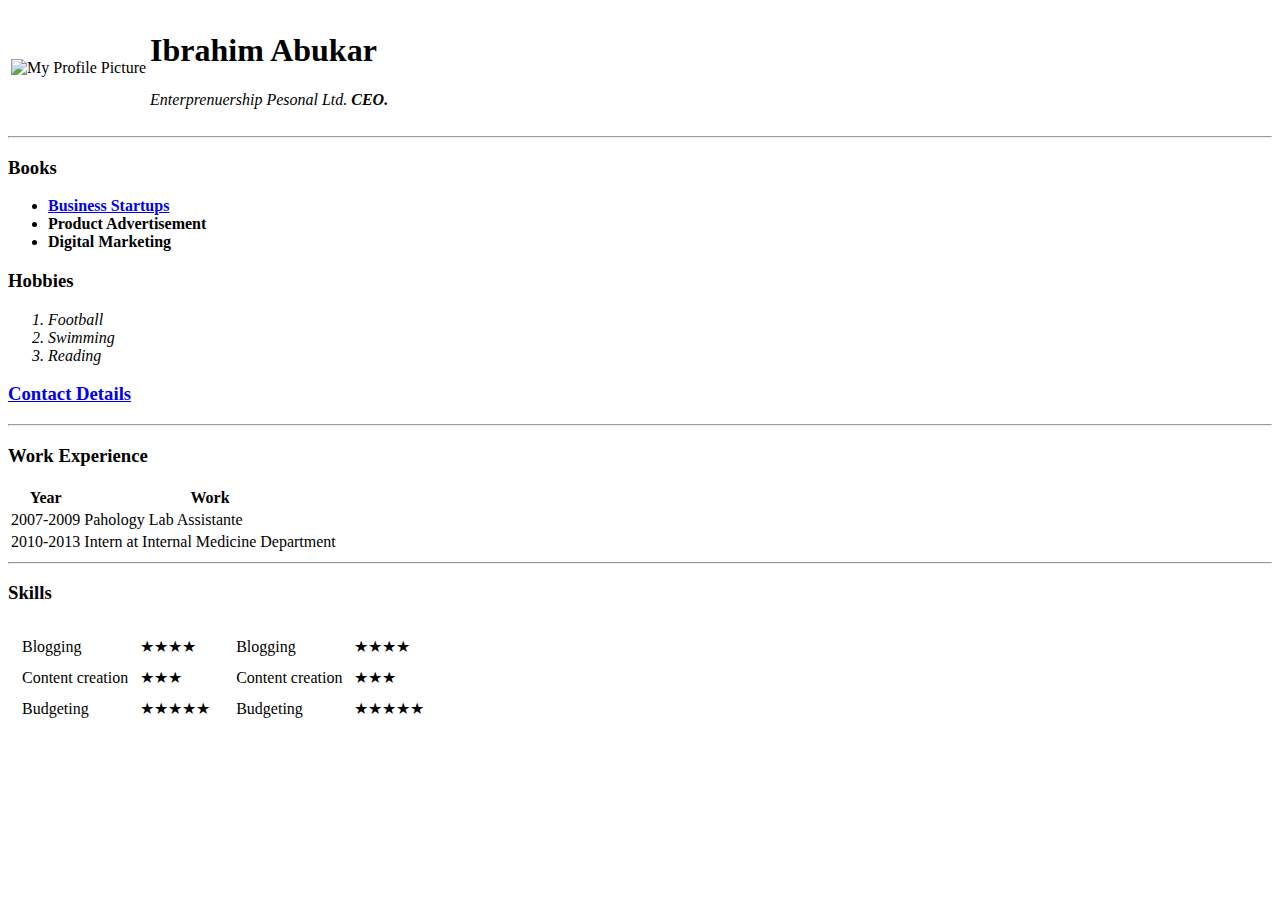
==== index.html @ f6a56956 "Add files via upload" ====
<!DOCTYPE html>
<html lang="en">

<head>
  <meta charset="UTF-8">
  <meta name="viewport" content="width=device-width, initial-scale=1.0">
  <meta http-equiv="X-UA-Compatible" content="ie=edge">
  <title>Ibrahim Personal Site</title>
</head>

<body>
  <table>
    <tr>
<td> <img src="images/ibriney.jpg" alt="My Profile Picture"></td>
  <td><h1>Ibrahim Abukar</h1>
  <p><i>Enterprenuership Pesonal Ltd.<i><strong> CEO.</strong></p></td>
</tr>
    </table>
  <hr>
  <h3>Books</h3>
  <ul>
    <Strong>
      <li><a href="https://www.pdfdrive.com/">Business Startups</a></li>
      <li>Product Advertisement</li>
      <li>Digital Marketing</li>
    </strong>
  </ul>
  <h3>Hobbies</h3>
  <ol>
    <em>
      <li>Football</li>
      <li>Swimming</li>
      <li>Reading</li>
    </em>
  </ol>
  <h3><a href="Contact Details.html">Contact Details</a></h3>
  <hr>
  <h3>Work Experience</h3>
  <table>
    <thead>
      <th> Year</th>
      <th>Work</th>
    </thead>
    <tbody>
      <tr>
        <td>2007-2009</td>
        <td>Pahology Lab Assistante</td>
      </tr>
      <tr>
        <td>2010-2013</td>
        <td>Intern at Internal Medicine Department</td>
      </tr>
    </tbody>
    <tfoot>

    </tfoot>
  </table>
  <hr>
  <h3>Skills</h3>
  <table>
    <tr>
      <td>
        <table cellspacing='10'>
          <tr>
            <td>Blogging</td>
            <td>★★★★</td>
          </tr>
          <tr>
            <td>Content creation</td>
            <td>★★★</td>
          </tr>
          <tr>
            <td>Budgeting</td>
            <td>★★★★★</td>
          </tr>
        </table>
      </td>

      <td>
        <table cellspacing='10'>
          <tr>
            <td>Blogging</td>
            <td>★★★★</td>
          </tr>
          <tr>
            <td>Content creation</td>
            <td>★★★</td>
          </tr>
          <tr>
            <td>Budgeting</td>
            <td>★★★★★</td>
          </tr>
        </table>
      </td>
    </tr>

</body>

</html>
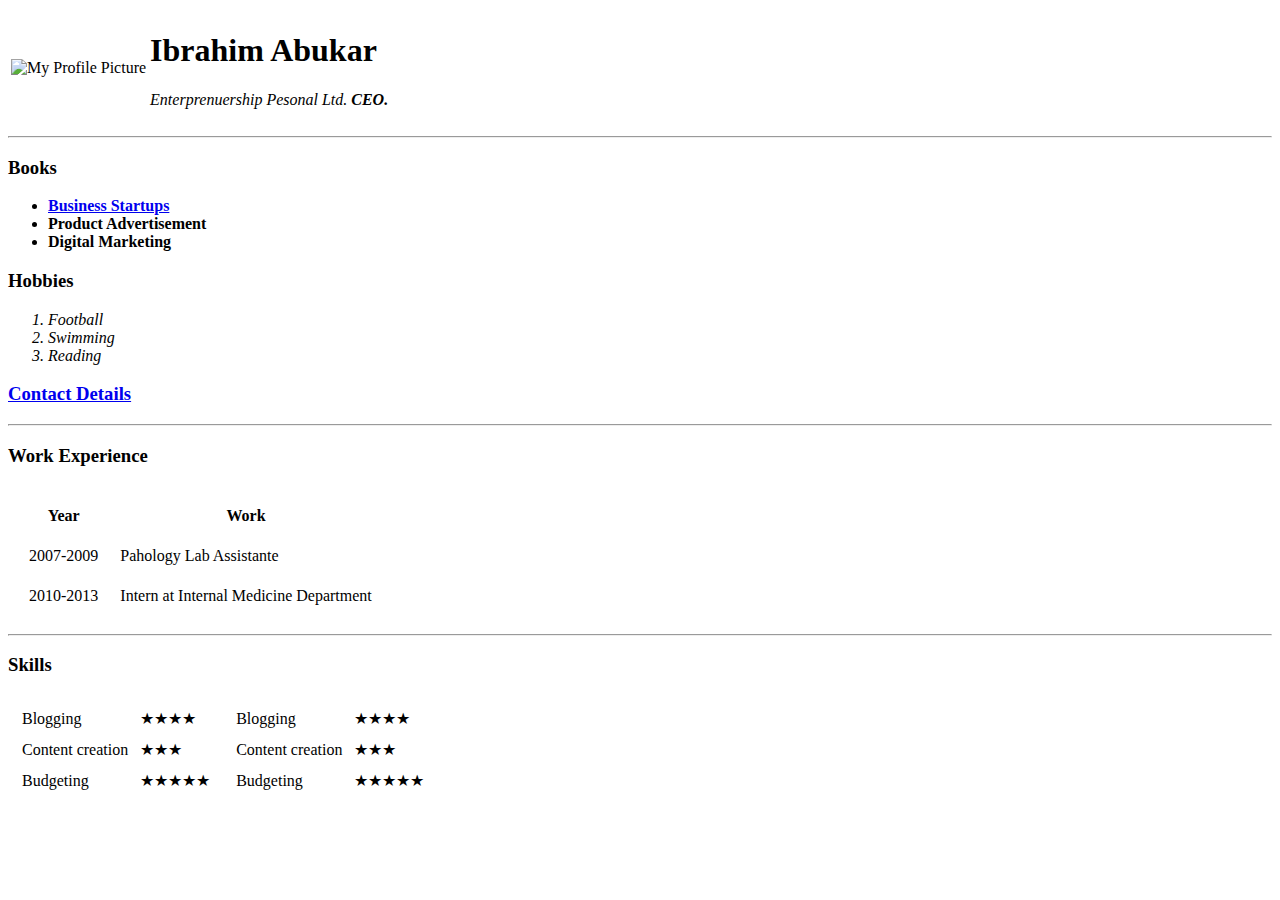
==== commit a6cfd0be: "Add files via upload" ====
--- a/index.html
+++ b/index.html
@@ -36,7 +36,7 @@
   <h3><a href="Contact Details.html">Contact Details</a></h3>
   <hr>
   <h3>Work Experience</h3>
-  <table>
+  <table cellspacing='20'>
     <thead>
       <th> Year</th>
       <th>Work</th>
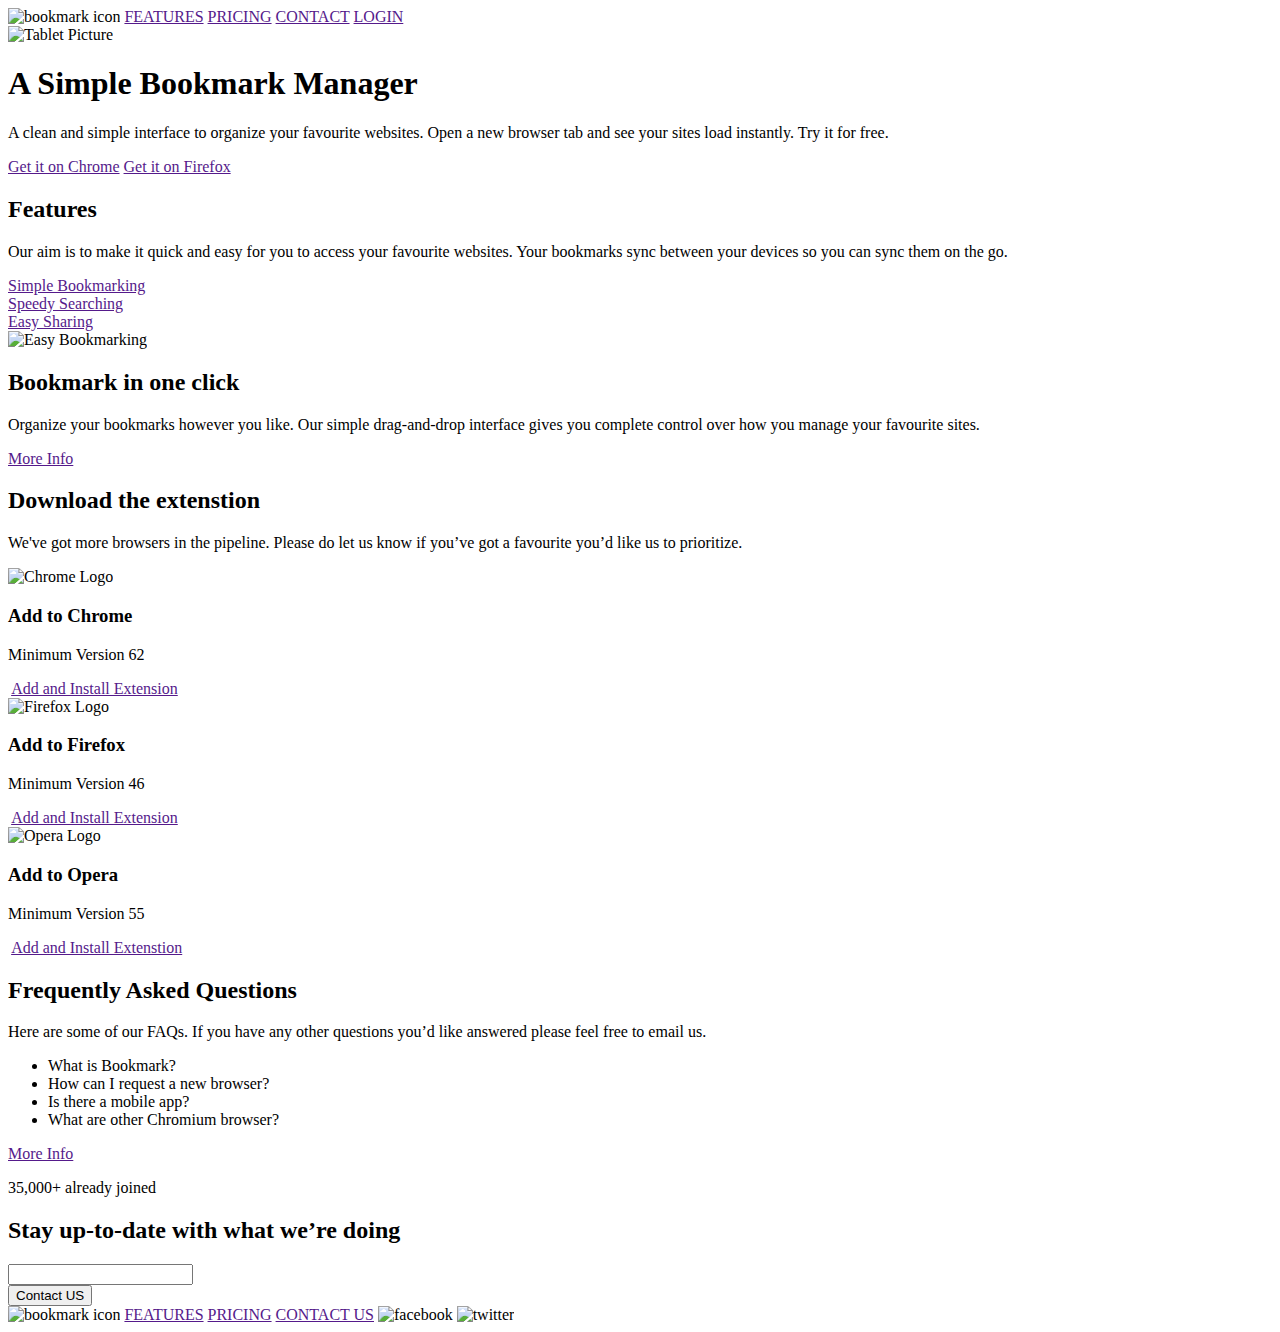
==== commit 37d2799a: "Add files via upload" ====
--- a/index.html
+++ b/index.html
@@ -5,95 +5,126 @@
   <meta charset="UTF-8">
   <meta name="viewport" content="width=device-width, initial-scale=1.0">
   <meta http-equiv="X-UA-Compatible" content="ie=edge">
-  <title>Ibrahim Personal Site</title>
+  <title>Document</title>
+  <link rel="stylesheet" href="CSS/styles.css">
+  <link rel="icon" href="images/favicon-32x32.png">
+  <link href="https://fonts.googleapis.com/css2?family=Noto+Sans:wght@700&family=Work+Sans:wght@200&display=swap" rel="stylesheet">
 </head>
 
 <body>
-  <table>
-    <tr>
-<td> <img src="images/ibriney.jpg" alt="My Profile Picture"></td>
-  <td><h1>Ibrahim Abukar</h1>
-  <p><i>Enterprenuership Pesonal Ltd.<i><strong> CEO.</strong></p></td>
-</tr>
-    </table>
-  <hr>
-  <h3>Books</h3>
-  <ul>
-    <Strong>
-      <li><a href="https://www.pdfdrive.com/">Business Startups</a></li>
-      <li>Product Advertisement</li>
-      <li>Digital Marketing</li>
-    </strong>
-  </ul>
-  <h3>Hobbies</h3>
-  <ol>
-    <em>
-      <li>Football</li>
-      <li>Swimming</li>
-      <li>Reading</li>
-    </em>
-  </ol>
-  <h3><a href="Contact Details.html">Contact Details</a></h3>
-  <hr>
-  <h3>Work Experience</h3>
-  <table cellspacing='20'>
-    <thead>
-      <th> Year</th>
-      <th>Work</th>
-    </thead>
-    <tbody>
-      <tr>
-        <td>2007-2009</td>
-        <td>Pahology Lab Assistante</td>
-      </tr>
-      <tr>
-        <td>2010-2013</td>
-        <td>Intern at Internal Medicine Department</td>
-      </tr>
-    </tbody>
-    <tfoot>
+  <div class="header">
+    <img class="bookmark-top" src="images/logo-bookmark.svg" alt="bookmark icon">
+    <a href="">FEATURES</a>
+    <a href="">PRICING</a>
+    <a href="">CONTACT</a>
+    <a class='button-login' href="">LOGIN</a>
+  </div>
+  <div class="middle-container">
+    <div class="tablet-box">
+      <img class='tablet' src="images/illustration-hero.svg" alt="Tablet Picture">
+      <h1 class='tablet-text'>A Simple Bookmark Manager</h1>
+      <p class='tablet-text'> A clean and simple interface to organize your favourite websites.
+        Open a new browser tab and see your sites load instantly.
+        Try it for free.
+      </p>
+      <a href="" class="button-Get-b">Get it on Chrome</a>
+      <a href="" class="button-Get-w">Get it on Firefox</a>
+    </div>
+    <div class="features">
+      <h2>Features</h2>
+      <p>Our aim is to make it quick and easy for you to access your favourite
+        websites. Your bookmarks sync between your devices so you can sync them
+        on the go.
+      </p>
+    </div>
+    <nav class='navbar' <ul>
+      <li class='navbar1'><a href="">Simple Bookmarking</li>
+      <li class='navbar2'><a href="">Speedy Searching</a></li>
+      <li class='navbar3'><a href="">Easy Sharing</a></li>
+      </ul>
+    </nav>
+    <div class="tab-content">
+      <img class='search-pic' src="images/illustration-features-tab-1.svg" alt="Easy Bookmarking">
+      <h2 class='tab-content-text'>Bookmark in one click</h2>
+      <p class='tab-content-text'>Organize your bookmarks however you like. Our simple drag-and-drop
+        interface gives you complete control over how you manage your favourite
+        sites.
+      </p>
+      <a class='button-Info' href="">More Info</a>
+    </div>
+    <div class="download">
+      <h2>Download the extenstion</h2>
+      <p>We've got more browsers in the pipeline. Please do
+        let us know if you’ve got a favourite you’d like us to prioritize.
+      </p>
+    </div>
+    <div class="boxes">
+      <div class='boxbranch'>
+        <img class='logo' src="images/logo-chrome.svg" alt="Chrome Logo">
+        <h3>Add to Chrome</h3>
+        <p>Minimum Version 62</p>
+        <img src="images/bg-dots.svg" alt="">
+        <a class='botton-boxes' href="">Add and Install Extension</a>
+      </div>
+      <div class='boxbranch'>
+        <img class='logo' src="images/logo-firefox.svg" alt="Firefox Logo">
+        <h3>Add to Firefox</h3>
+        <p>Minimum Version 46</p>
+        <img src="images/bg-dots.svg" alt="">
+        <a class='botton-boxes' href="">Add and Install Extension</a>
+      </div>
+      <div class='boxbranch'>
+        <img class='logo' src="images/logo-opera.svg" alt="Opera Logo">
+        <h3>Add to Opera</h3>
+        <p>Minimum Version 55</p>
+        <img src="images/bg-dots.svg" alt="">
+        <a class='botton-boxes' href="">Add and Install Extenstion</a>
+      </div>
+    </div>
+    <div class="FAQs-toggle">
+      <div>
+        <div class="FAQs-text">
+          <h2>Frequently Asked Questions</h2>
+          <p>Here are some of our FAQs. If you have any other questions you’d like
+            answered please feel free to email us.
+          </p>
+        </div>
+        <div class="toggle">
+          <ul>
+            <li>What is Bookmark?</li>
+            <li>How can I request a new browser?</li>
+            <li>Is there a mobile app?</li>
+            <li>What are other Chromium browser?</li>
+          </ul>
+          <a class='button-Info' href="">More Info</a>
+        </div>
 
-    </tfoot>
-  </table>
-  <hr>
-  <h3>Skills</h3>
-  <table>
-    <tr>
-      <td>
-        <table cellspacing='10'>
-          <tr>
-            <td>Blogging</td>
-            <td>★★★★</td>
-          </tr>
-          <tr>
-            <td>Content creation</td>
-            <td>★★★</td>
-          </tr>
-          <tr>
-            <td>Budgeting</td>
-            <td>★★★★★</td>
-          </tr>
-        </table>
-      </td>
 
-      <td>
-        <table cellspacing='10'>
-          <tr>
-            <td>Blogging</td>
-            <td>★★★★</td>
-          </tr>
-          <tr>
-            <td>Content creation</td>
-            <td>★★★</td>
-          </tr>
-          <tr>
-            <td>Budgeting</td>
-            <td>★★★★★</td>
-          </tr>
-        </table>
-      </td>
-    </tr>
+      </div>
+    </div>
+  </div>
+
+  <div class="last">
+    <div>
+    <p class='spaced'>35,000+ already joined</p>
+    <h2>Stay up-to-date with what we’re doing</h2>
+    </div>
+    <div class="contact">
+      <form class='contact-form' action="email">
+        <input type="text">
+      </form>
+      <button class='button-login' href="">Contact US</button>
+    </div>
+  </div>
+  <div class="footer">
+    <img class="bookmark-bottom" src="images/logo-bookmark.svg" alt="bookmark icon">
+    <a href="">FEATURES</a>
+    <a href="">PRICING</a>
+    <a href="">CONTACT US</a>
+    <img src="images/icon-facebook.svg" alt="facebook">
+    <img src="images/icon-twitter.svg" alt="twitter">
+  </div>
 
 </body>
 
-</html>
+<body>
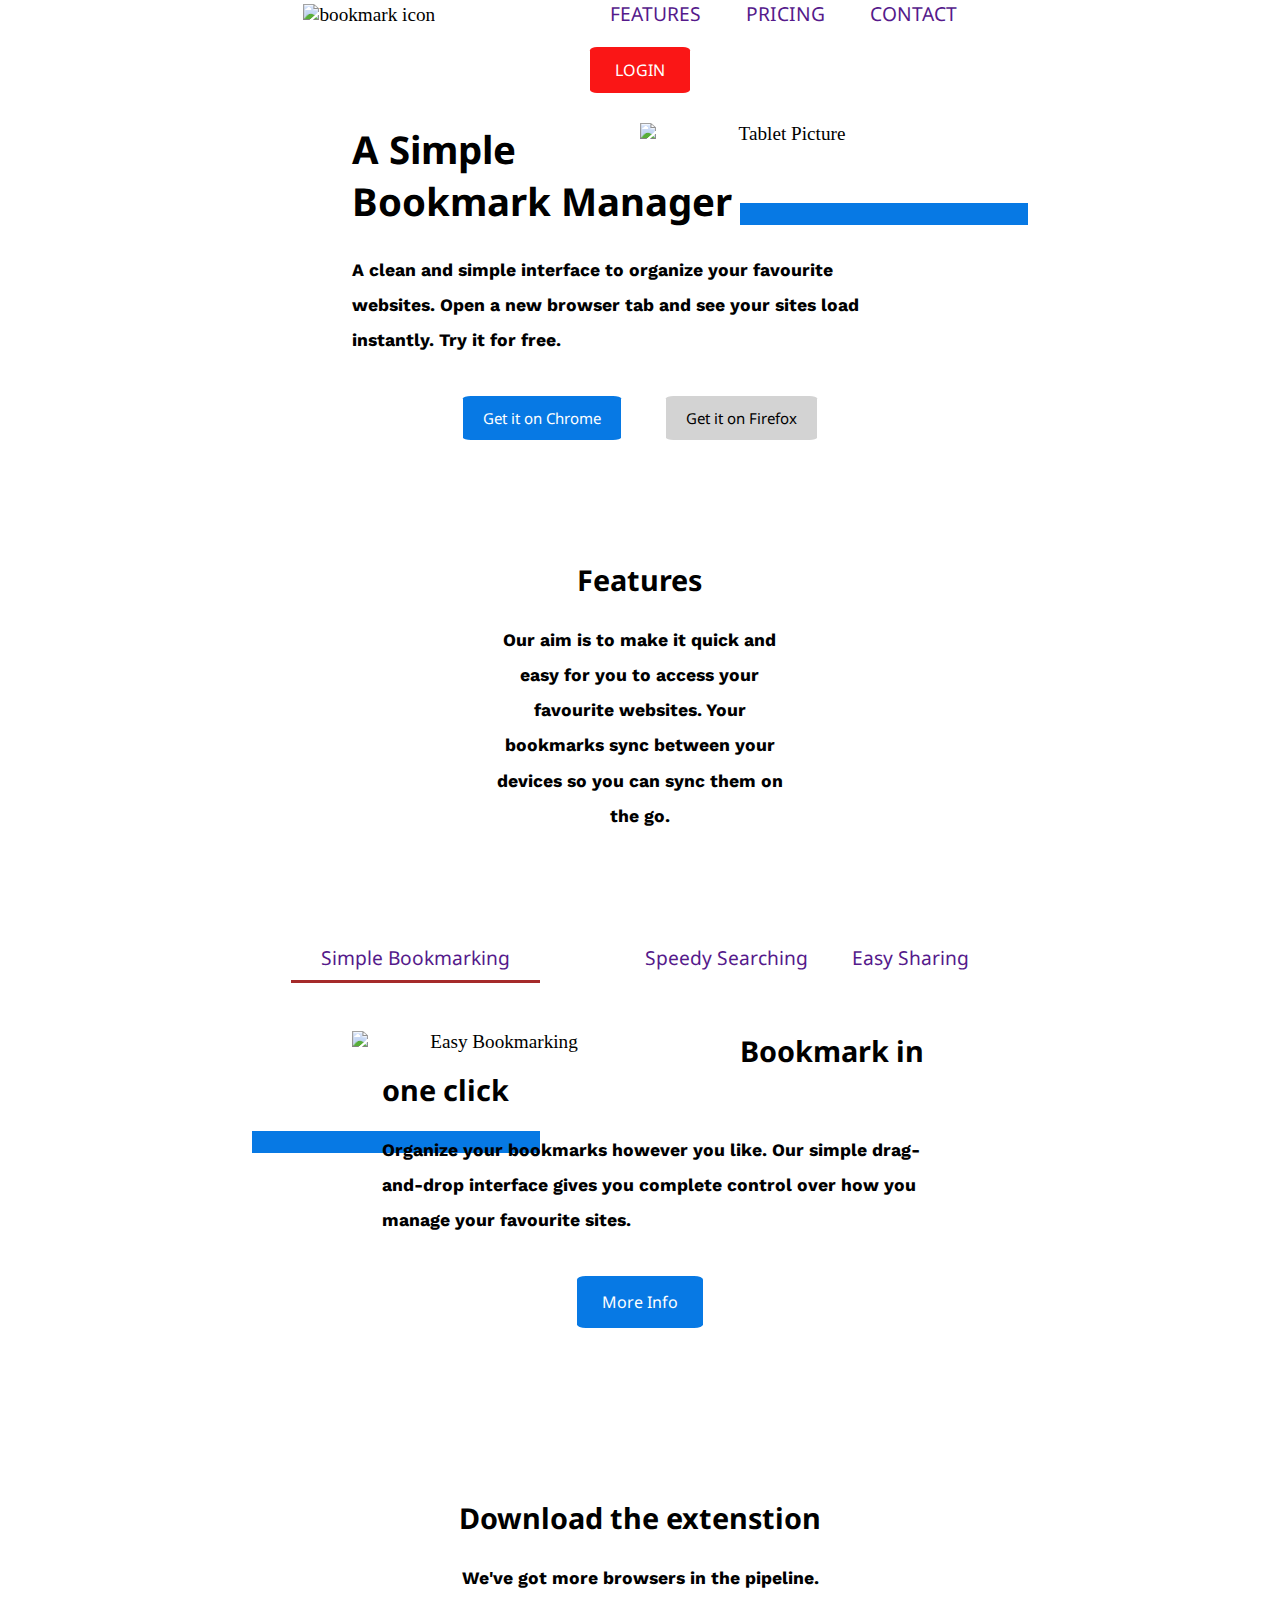
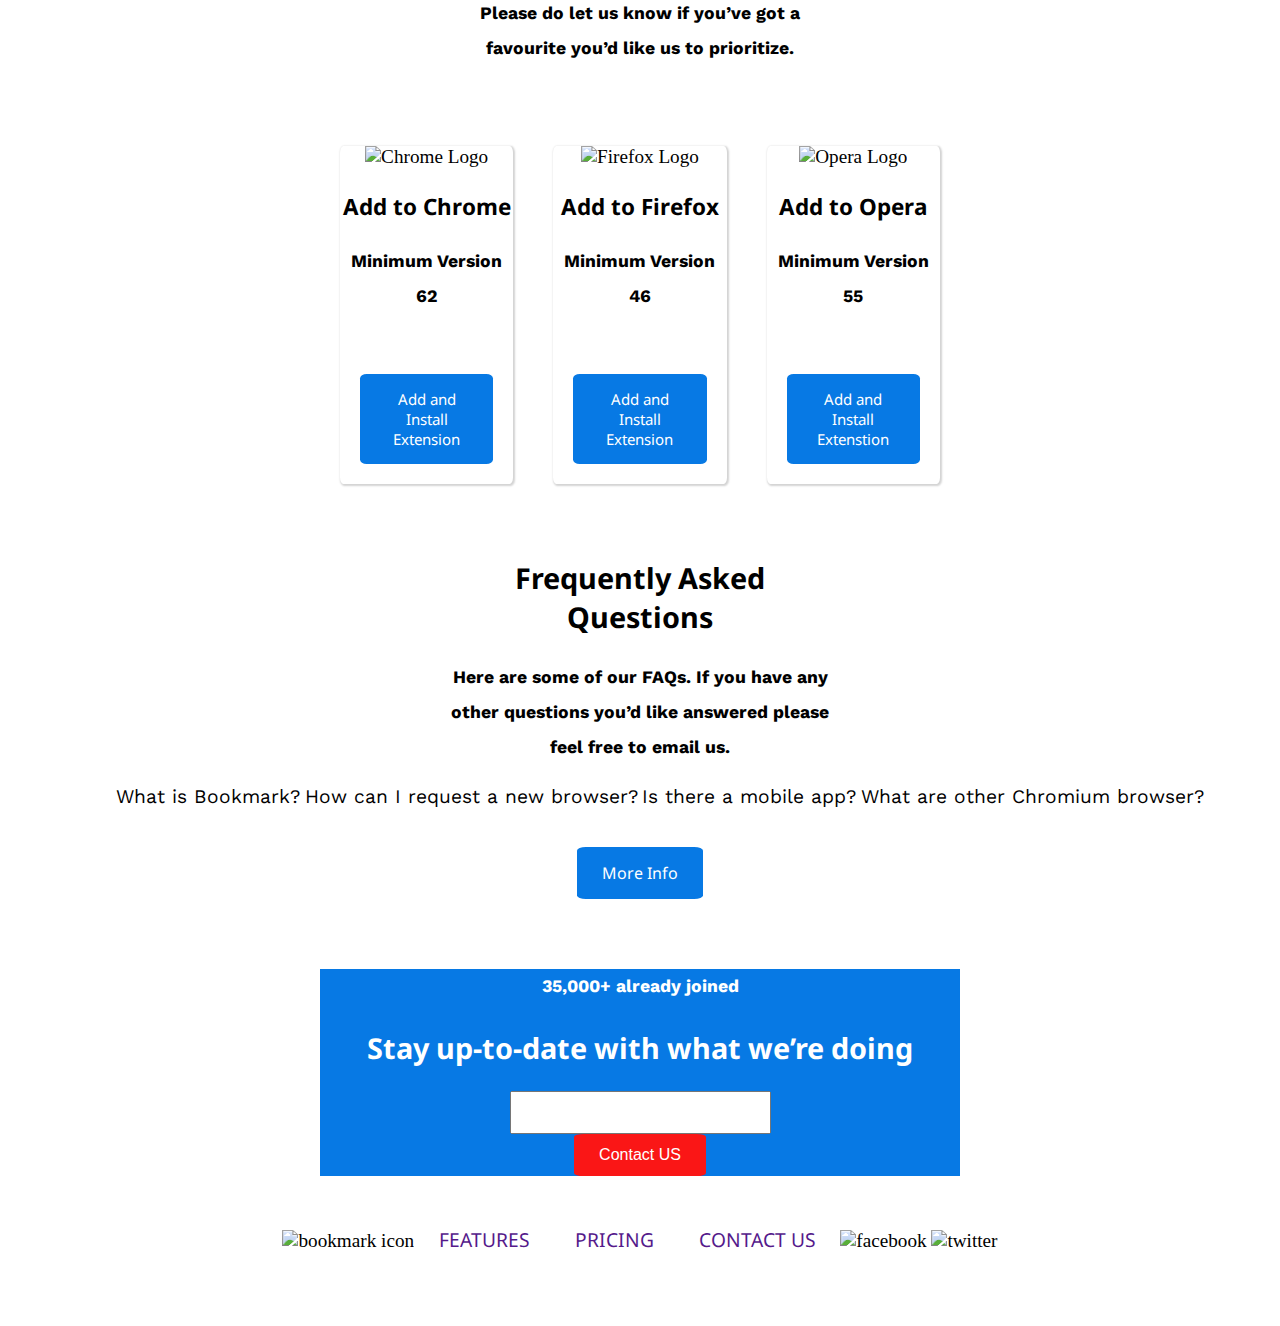
==== commit 6427e0f5: "Update index.html" ====
--- a/index.html
+++ b/index.html
@@ -6,8 +6,8 @@
   <meta name="viewport" content="width=device-width, initial-scale=1.0">
   <meta http-equiv="X-UA-Compatible" content="ie=edge">
   <title>Document</title>
-  <link rel="stylesheet" href="CSS/styles.css">
-  <link rel="icon" href="images/favicon-32x32.png">
+  <link rel="stylesheet" href="styles.css">
+  <link rel="icon" href="favicon-32x32.png">
   <link href="https://fonts.googleapis.com/css2?family=Noto+Sans:wght@700&family=Work+Sans:wght@200&display=swap" rel="stylesheet">
 </head>
 
--- a/styles.css
+++ b/styles.css
@@ -0,0 +1,186 @@
+/******************TAG SELECTORS********************/
+body {
+  margin: auto;
+  text-align: center;
+  font-size: 1.2rem;
+}
+
+h1, h2, h3 {
+  font-family: 'Noto Sans', sans-serif;
+}
+
+p {
+  font-family: 'Work Sans', sans-serif;
+  font-size: 1.1rem;
+  font-weight: bold;
+  line-height: 2;
+}
+
+a {
+  font-family: 'Noto Sans', sans-serif;
+  text-decoration: none;
+  margin: 20px 20px;
+  justify-content: center;
+}
+
+li {
+  font-family: 'Work Sans', sans-serif;
+  text-decoration: none;
+  list-style-type: none;
+  display:inline;
+}
+input{
+  padding: 12px 40px;
+  display:inline-block;
+}
+/******************TAG SELECTORS********************/
+.header{
+  width:55%;
+  margin:auto;
+}
+.bookmark-top{
+  margin-left: auto;
+  margin-right: 150px;
+}
+.tablet{
+  margin-left:20px;
+  width:50%;
+  float:right;
+  box-shadow: 100px 80px  #0779e4;
+}
+.tablet-box{
+  width:45%;
+  margin:auto;
+}
+.tablet-text{
+  text-align: left;
+  margin-right: 10px;
+  margin-top:10px;
+}
+.button-login {
+  background-color: #fa1616;
+  color: white;
+  padding: 12px 25px;
+  text-align: center;
+  text-decoration: none;
+  display: inline-block;
+  border:none;
+  font-size: 16px;
+  border-radius: 7%;
+}
+
+.button-Get-b {
+  background-color: #0779e4;
+  color: white;
+  padding: 12px 20px;
+  text-align: center;
+  text-decoration: none;
+  display: inline-block;
+  font-size: 15px;
+  border-radius: 5%;
+  box-shadow: 10px 10px;
+}
+
+.button-Get-w {
+  background-color: lightgrey;
+  color: black;
+  padding: 12px 20px;
+  text-align: center;
+  text-decoration: none;
+  display: inline-block;
+  font-size: 15px;
+  border-radius: 5%;
+}
+
+.botton-boxes {
+  background-color:#0779e4;
+  color: white;
+  padding: 15px 28px;
+  text-align: center;
+  text-decoration: none;
+  display: inline-block;
+  font-size: 15px;
+  border-radius: 5%
+}
+
+.button-Info {
+  background-color: #0779e4;
+  color: white;
+  padding: 15px 25px;
+  text-align: center;
+  text-decoration: none;
+  display: inline-block;
+  font-size: 16px;
+  border-radius: 7%;
+  box-shadow: 3px 3px;
+}
+.features{
+  width:23%;
+  margin:100px auto;
+}
+.tab-content{
+  width:45%;
+  margin:50px auto;
+}
+.search-pic{
+  float:left;
+  margin-right:100px;
+  width:50%;
+  box-shadow: -100px 100px  #0779e4;
+}
+.tab-content-text{
+  text-align: left;
+  margin-left: 30px;
+}
+.download{
+  width:30%;
+  margin:150px auto 30px auto;
+}
+.boxes{
+  width:50%;
+  margin:auto;
+  display:inline-flex;
+}
+.boxbranch{
+  width:50%;
+  margin:50px 20px;
+  border-radius: 2%;
+  box-shadow: 1px 1px 2px 0.5px lightgrey;
+align-self: flex-start;
+}
+.navbar{
+  text-align: center;
+  margin: 10px;
+  padding:10px;
+}
+
+.navbar1{
+  border-bottom: solid brown;
+  padding :10px 10px;
+}
+.FAQs-text{
+  width:30%;
+  margin:auto;
+}
+.contact{
+display: inline-block;
+  width:60%;
+  margin:auto;
+  text-align: center;
+}
+.contact-form{
+  margin:0;
+}
+.last{
+  background-color:#0779e4;
+  color:white;
+  width:50%;
+  margin:50px auto;
+}
+.spaced{
+  font-family:'verdana'monospace;
+}
+.footer{
+  height:100px;
+}
+/***********************CLASS SELECTORS***********************/
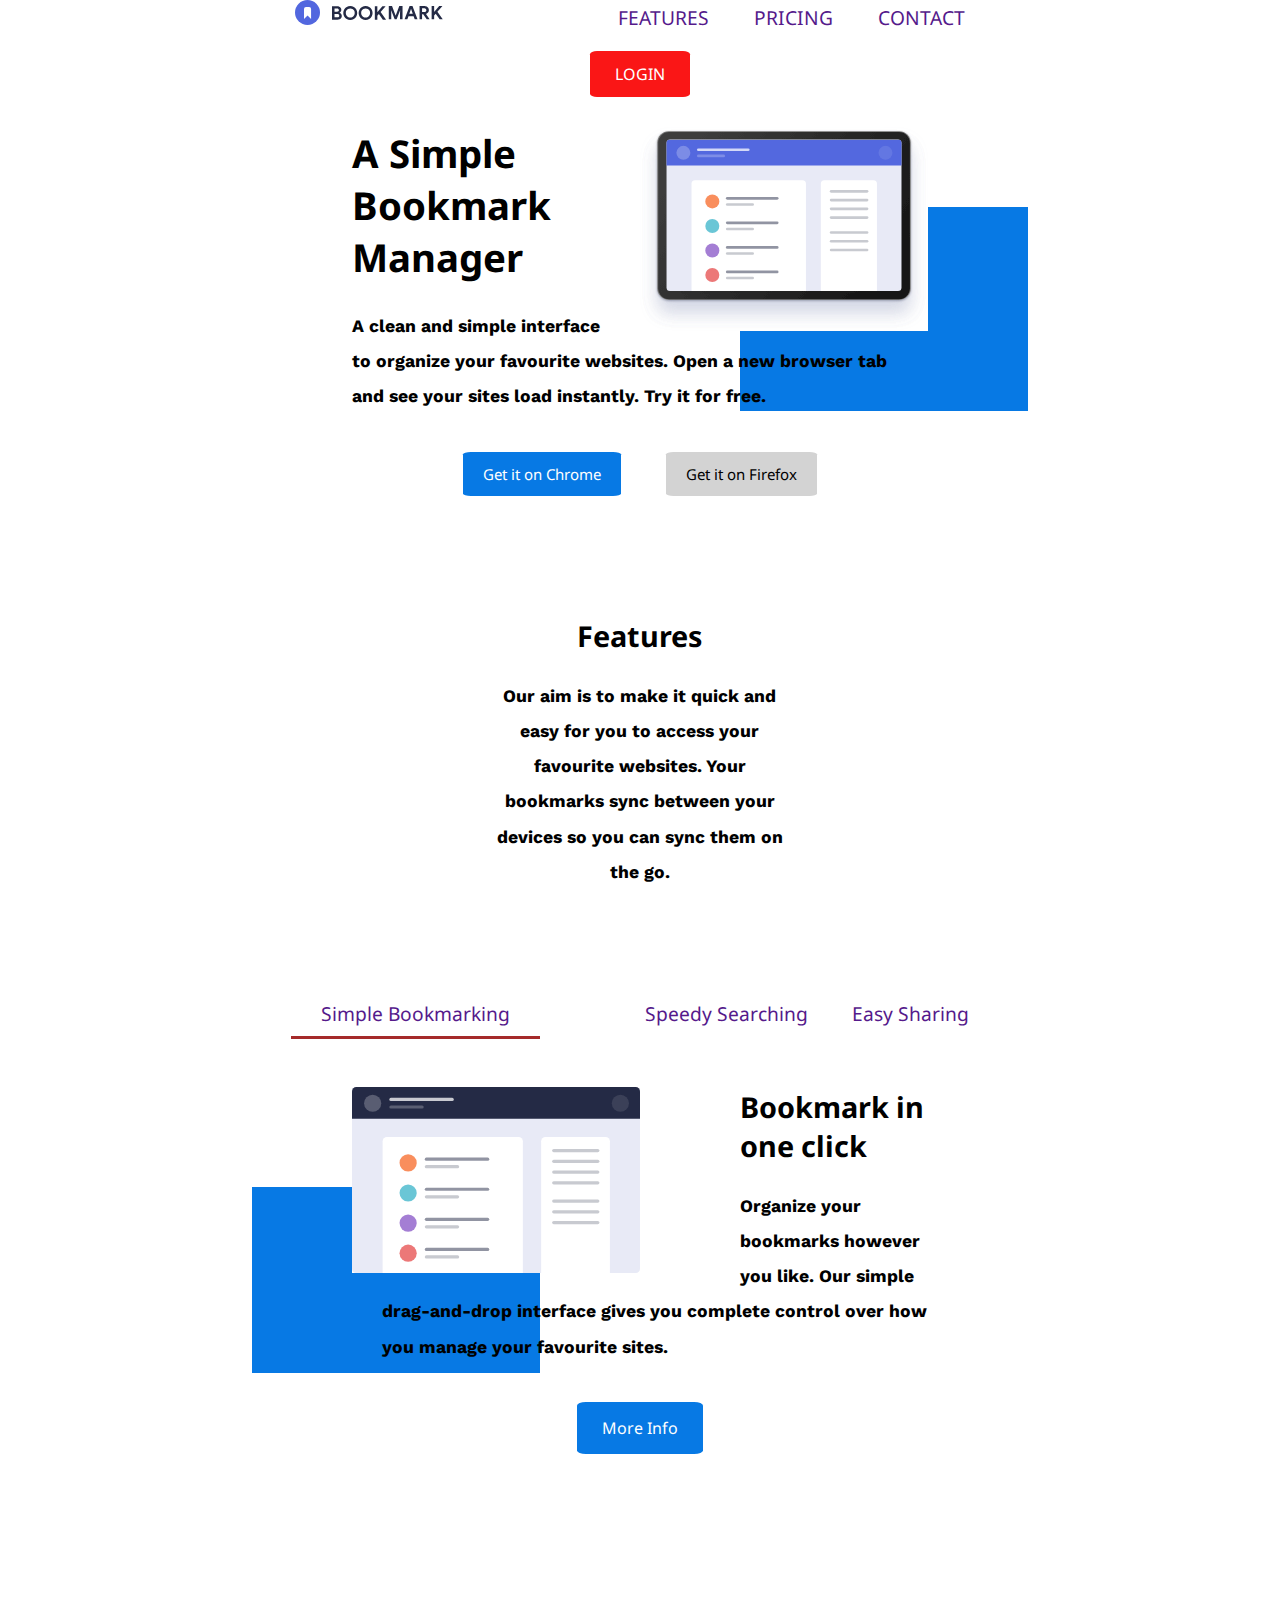
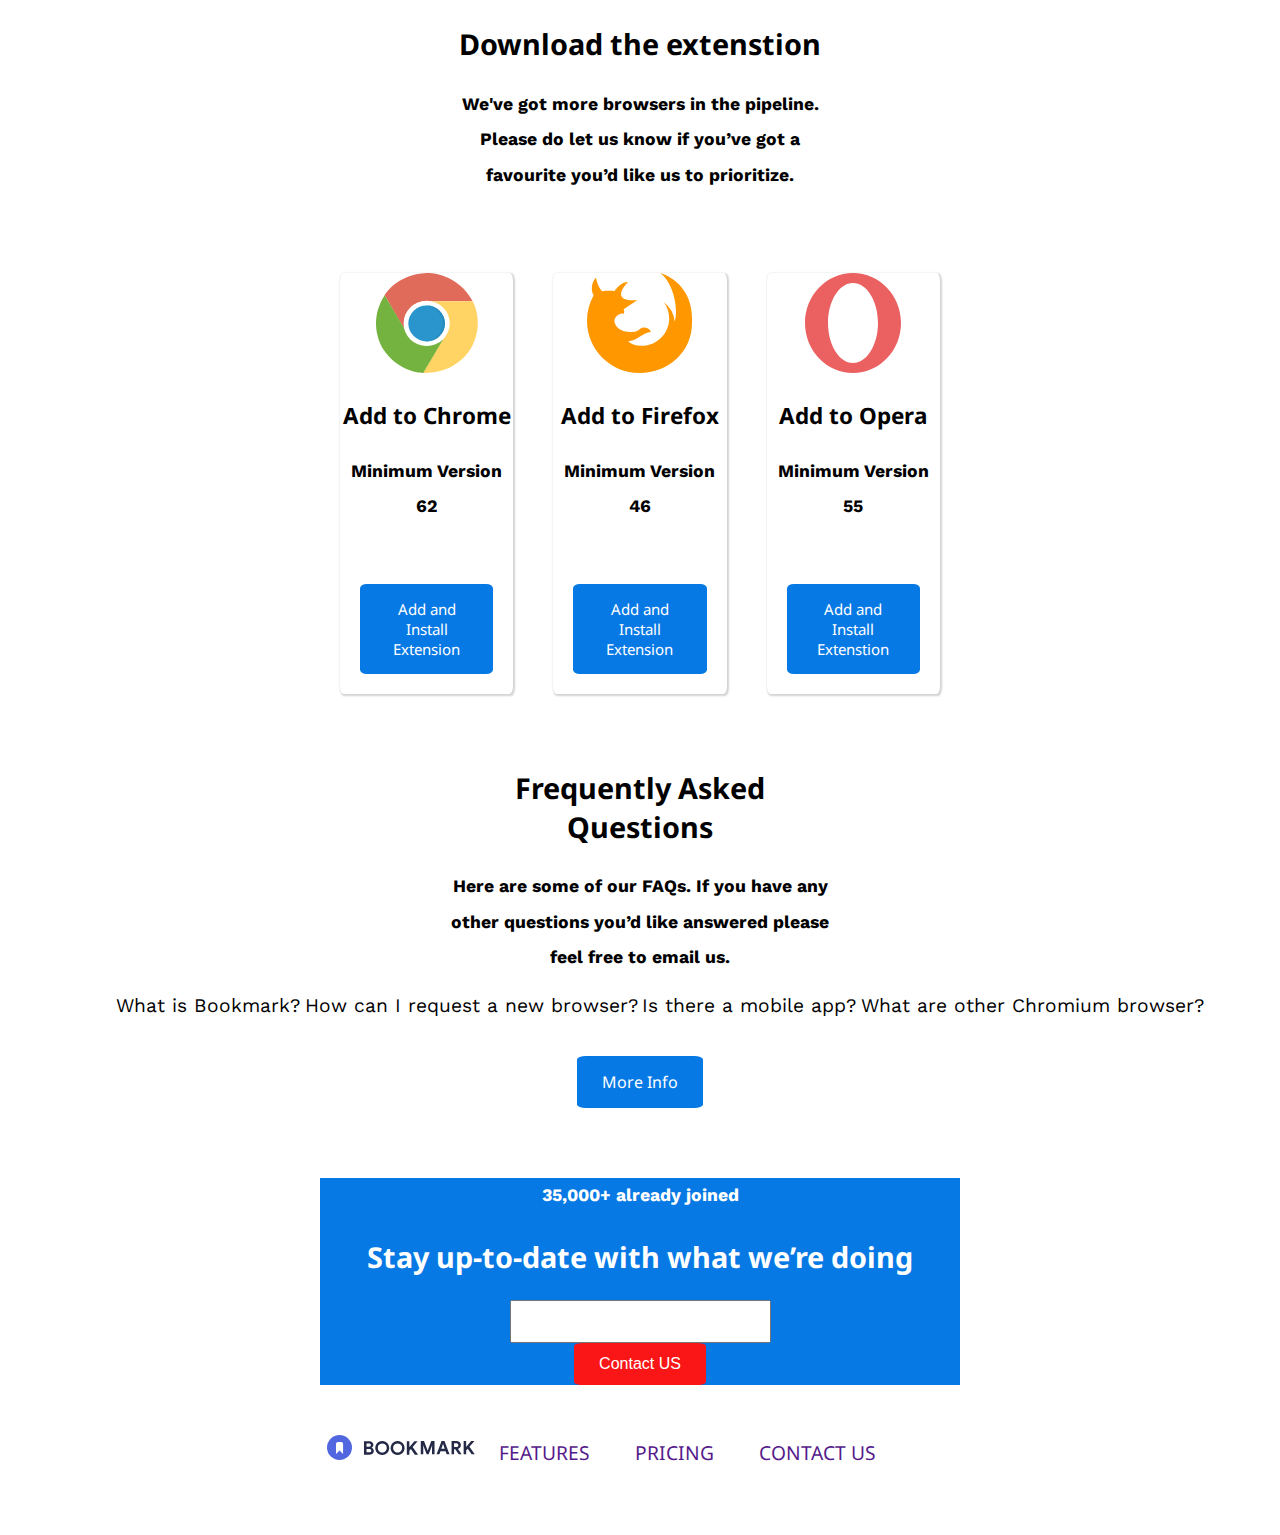
==== commit f038d1a1: "Update index.html" ====
--- a/index.html
+++ b/index.html
@@ -13,7 +13,7 @@
 
 <body>
   <div class="header">
-    <img class="bookmark-top" src="images/logo-bookmark.svg" alt="bookmark icon">
+    <img class="bookmark-top" src="logo-bookmark.svg" alt="bookmark icon">
     <a href="">FEATURES</a>
     <a href="">PRICING</a>
     <a href="">CONTACT</a>
@@ -21,7 +21,7 @@
   </div>
   <div class="middle-container">
     <div class="tablet-box">
-      <img class='tablet' src="images/illustration-hero.svg" alt="Tablet Picture">
+      <img class='tablet' src="illustration-hero.svg" alt="Tablet Picture">
       <h1 class='tablet-text'>A Simple Bookmark Manager</h1>
       <p class='tablet-text'> A clean and simple interface to organize your favourite websites.
         Open a new browser tab and see your sites load instantly.
@@ -44,7 +44,7 @@
       </ul>
     </nav>
     <div class="tab-content">
-      <img class='search-pic' src="images/illustration-features-tab-1.svg" alt="Easy Bookmarking">
+      <img class='search-pic' src="illustration-features-tab-1.svg" alt="Easy Bookmarking">
       <h2 class='tab-content-text'>Bookmark in one click</h2>
       <p class='tab-content-text'>Organize your bookmarks however you like. Our simple drag-and-drop
         interface gives you complete control over how you manage your favourite
@@ -60,21 +60,21 @@
     </div>
     <div class="boxes">
       <div class='boxbranch'>
-        <img class='logo' src="images/logo-chrome.svg" alt="Chrome Logo">
+        <img class='logo' src="logo-chrome.svg" alt="Chrome Logo">
         <h3>Add to Chrome</h3>
         <p>Minimum Version 62</p>
         <img src="images/bg-dots.svg" alt="">
         <a class='botton-boxes' href="">Add and Install Extension</a>
       </div>
       <div class='boxbranch'>
-        <img class='logo' src="images/logo-firefox.svg" alt="Firefox Logo">
+        <img class='logo' src="logo-firefox.svg" alt="Firefox Logo">
         <h3>Add to Firefox</h3>
         <p>Minimum Version 46</p>
         <img src="images/bg-dots.svg" alt="">
         <a class='botton-boxes' href="">Add and Install Extension</a>
       </div>
       <div class='boxbranch'>
-        <img class='logo' src="images/logo-opera.svg" alt="Opera Logo">
+        <img class='logo' src="logo-opera.svg" alt="Opera Logo">
         <h3>Add to Opera</h3>
         <p>Minimum Version 55</p>
         <img src="images/bg-dots.svg" alt="">
@@ -117,12 +117,12 @@
     </div>
   </div>
   <div class="footer">
-    <img class="bookmark-bottom" src="images/logo-bookmark.svg" alt="bookmark icon">
+    <img class="bookmark-bottom" src="logo-bookmark.svg" alt="bookmark icon">
     <a href="">FEATURES</a>
     <a href="">PRICING</a>
     <a href="">CONTACT US</a>
-    <img src="images/icon-facebook.svg" alt="facebook">
-    <img src="images/icon-twitter.svg" alt="twitter">
+    <img src="icon-facebook.svg" alt="facebook">
+    <img src="icon-twitter.svg" alt="twitter">
   </div>
 
 </body>
